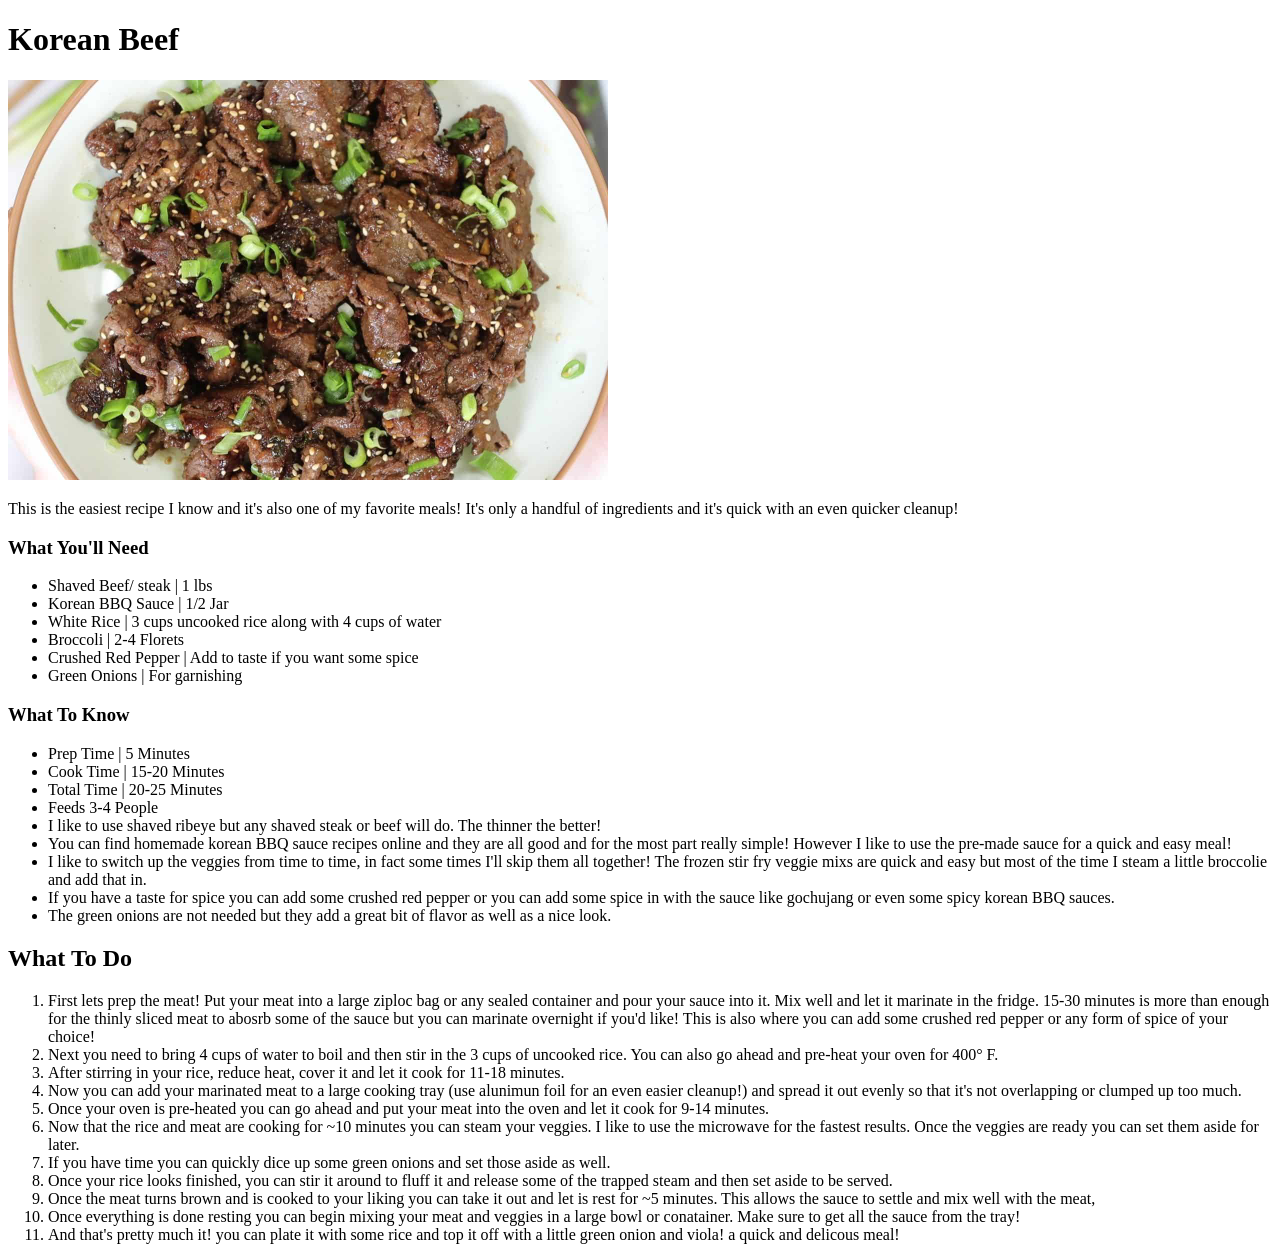
==== recipes/kbeef.html @ 3da0545a "Finish rough draft of kbeef recipe/instructions Added a ul for the ingredients as well as a short li" ====
<!DOCTYPE html>

<html lang="en">

<head>
  <meta charset="UTF-8">
  <title>Korean Beef | Odin Recipes</title>
</head>

<body>
  <h1>Korean Beef</h1>
  <img src="../images/kbeef-bowl2.jpg" alt="A yummy looking bowl of korean beef" height="400" width="600">
    <p>
        This is the easiest recipe I know and it's also one of my favorite meals! It's only a handful of ingredients
      and it's quick with an even quicker cleanup!
    </p>
    <h3>What You'll Need</h3>
    <ul>
        <li>Shaved Beef/ steak  |  1 lbs</li>
        <li>Korean BBQ Sauce  |  1/2 Jar</li>
        <li>White Rice  |  3 cups uncooked rice along with 4 cups of water</li> 
        <li>Broccoli  |  2-4 Florets</li>
        <li>Crushed Red Pepper  |  Add to taste if you want some spice</li>
        <li>Green Onions  |  For garnishing</li>
    </ul>
    <h3>What To Know</h3>
    <ul>
        <li>Prep Time | 5 Minutes</li>
        <li>Cook Time | 15-20 Minutes</li>
        <li>Total Time | 20-25 Minutes</li>
        <li>Feeds 3-4 People</li>
        <li>I like to use shaved ribeye but any shaved steak or beef will do. The thinner the better!</li>
        <li>You can find homemade korean BBQ sauce recipes online and they are all good and for the most part really simple! However I like to use the pre-made sauce for a quick and easy meal!</li>
        <li>I like to switch up the veggies from time to time, in fact some times I'll skip them all together! The frozen stir fry veggie mixs are quick and easy but most of the time I steam a little broccolie and add that in.</li>
        <li>If you have a taste for spice you can add some crushed red pepper or you can add some spice in with the sauce like gochujang or even some spicy korean BBQ sauces.</li>
        <li>The green onions are not needed but they add a great bit of flavor as well as a nice look.</li>
    </ul>
    <h2>What To Do</h2>
    <ol>
        <li>First lets prep the meat! Put your meat into a large ziploc bag or any sealed container and pour your sauce into it. Mix well and let it marinate in the fridge. 15-30 minutes is more than enough for the thinly sliced meat to abosrb some of the sauce but you can marinate overnight if you'd like! This is also where you can add some crushed red pepper or any form of spice of your choice!</li>
        <li>Next you need to bring 4 cups of water to boil and then stir in the 3 cups of uncooked rice. You can also go ahead and pre-heat your oven for 400&deg; F. </li>
        <li>After stirring in your rice, reduce heat, cover it and let it cook for 11-18 minutes.</li>
        <li>Now you can add your marinated meat to a large cooking tray (use alunimun foil for an even easier cleanup!) and spread it out evenly so that it's not overlapping or clumped up too much.</li>
        <li>Once your oven is pre-heated you can go ahead and put your meat into the oven and let it cook for 9-14 minutes.</li>
        <li>Now that the rice and meat are cooking for ~10 minutes you can steam your veggies. I like to use the microwave for the fastest results. Once the veggies are ready you can set them aside for later.</li>
        <li>If you have time you can quickly dice up some green onions and set those aside as well.</li>
        <li>Once your rice looks finished, you can stir it around to fluff it and release some of the trapped steam and then set aside to be served.</li>
        <li>Once the meat turns brown and is cooked to your liking you can take it out and let is rest for ~5 minutes. This allows the sauce to settle and mix well with the meat,</li>
        <li>Once everything is done resting you can begin mixing your meat and veggies in a large bowl or conatainer. Make sure to get all the sauce from the tray!</li>
        <li>And that's pretty much it! you can plate it with some rice and top it off with a little green onion and viola! a quick and delicous meal!</li>
    </ol>
</body>

</html>
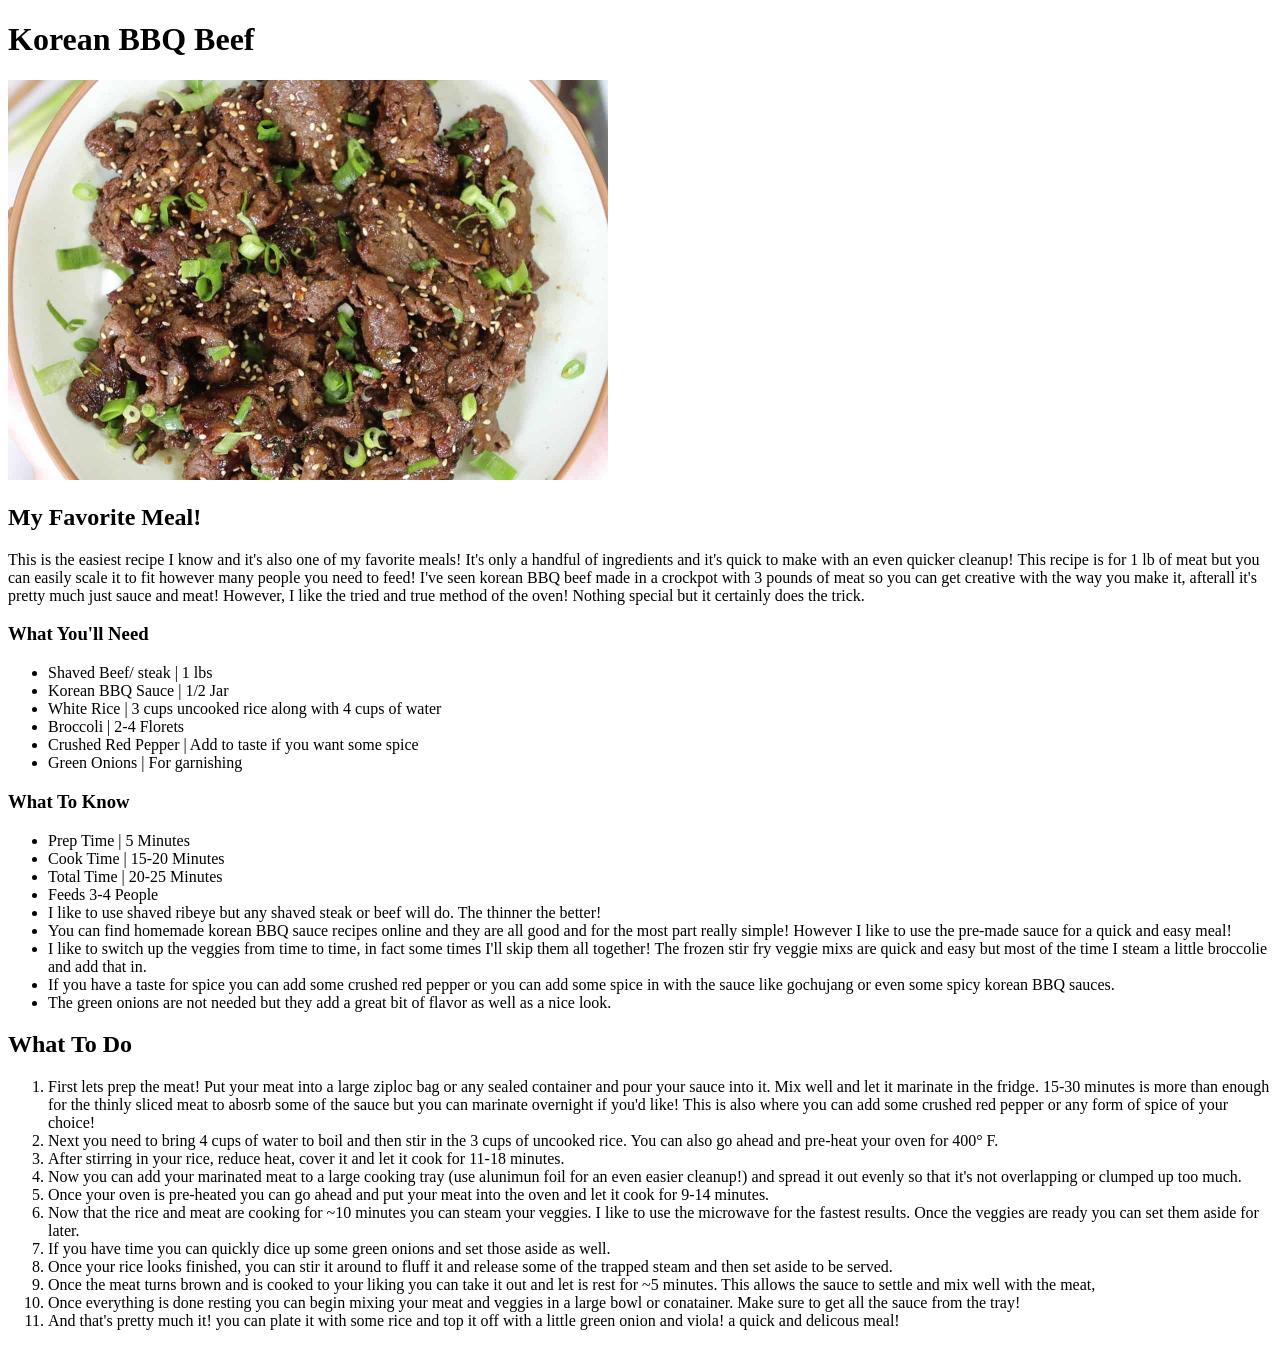
==== commit 3b240aa6: "Fix differences in korean bbq beef title Chagned all instances of "korean beef" to "korean bbq beef"" ====
--- a/recipes/kbeef.html
+++ b/recipes/kbeef.html
@@ -4,15 +4,16 @@
 
 <head>
   <meta charset="UTF-8">
-  <title>Korean Beef | Odin Recipes</title>
+  <title>Korean BBQ Beef | Odin Recipes</title>
 </head>
 
 <body>
-  <h1>Korean Beef</h1>
+  <h1>Korean BBQ Beef</h1>
   <img src="../images/kbeef-bowl2.jpg" alt="A yummy looking bowl of korean beef" height="400" width="600">
+  <h2>My Favorite Meal!</h2>
     <p>
         This is the easiest recipe I know and it's also one of my favorite meals! It's only a handful of ingredients
-      and it's quick with an even quicker cleanup!
+      and it's quick to make with an even quicker cleanup! This recipe is for 1 lb of meat but you can easily scale it to fit however many people you need to feed! I've seen korean BBQ beef made in a crockpot with 3 pounds of meat so you can get creative with the way you make it, afterall it's pretty much just sauce and meat! However, I like the tried and true method of the oven! Nothing special but it certainly does the trick.
     </p>
     <h3>What You'll Need</h3>
     <ul>
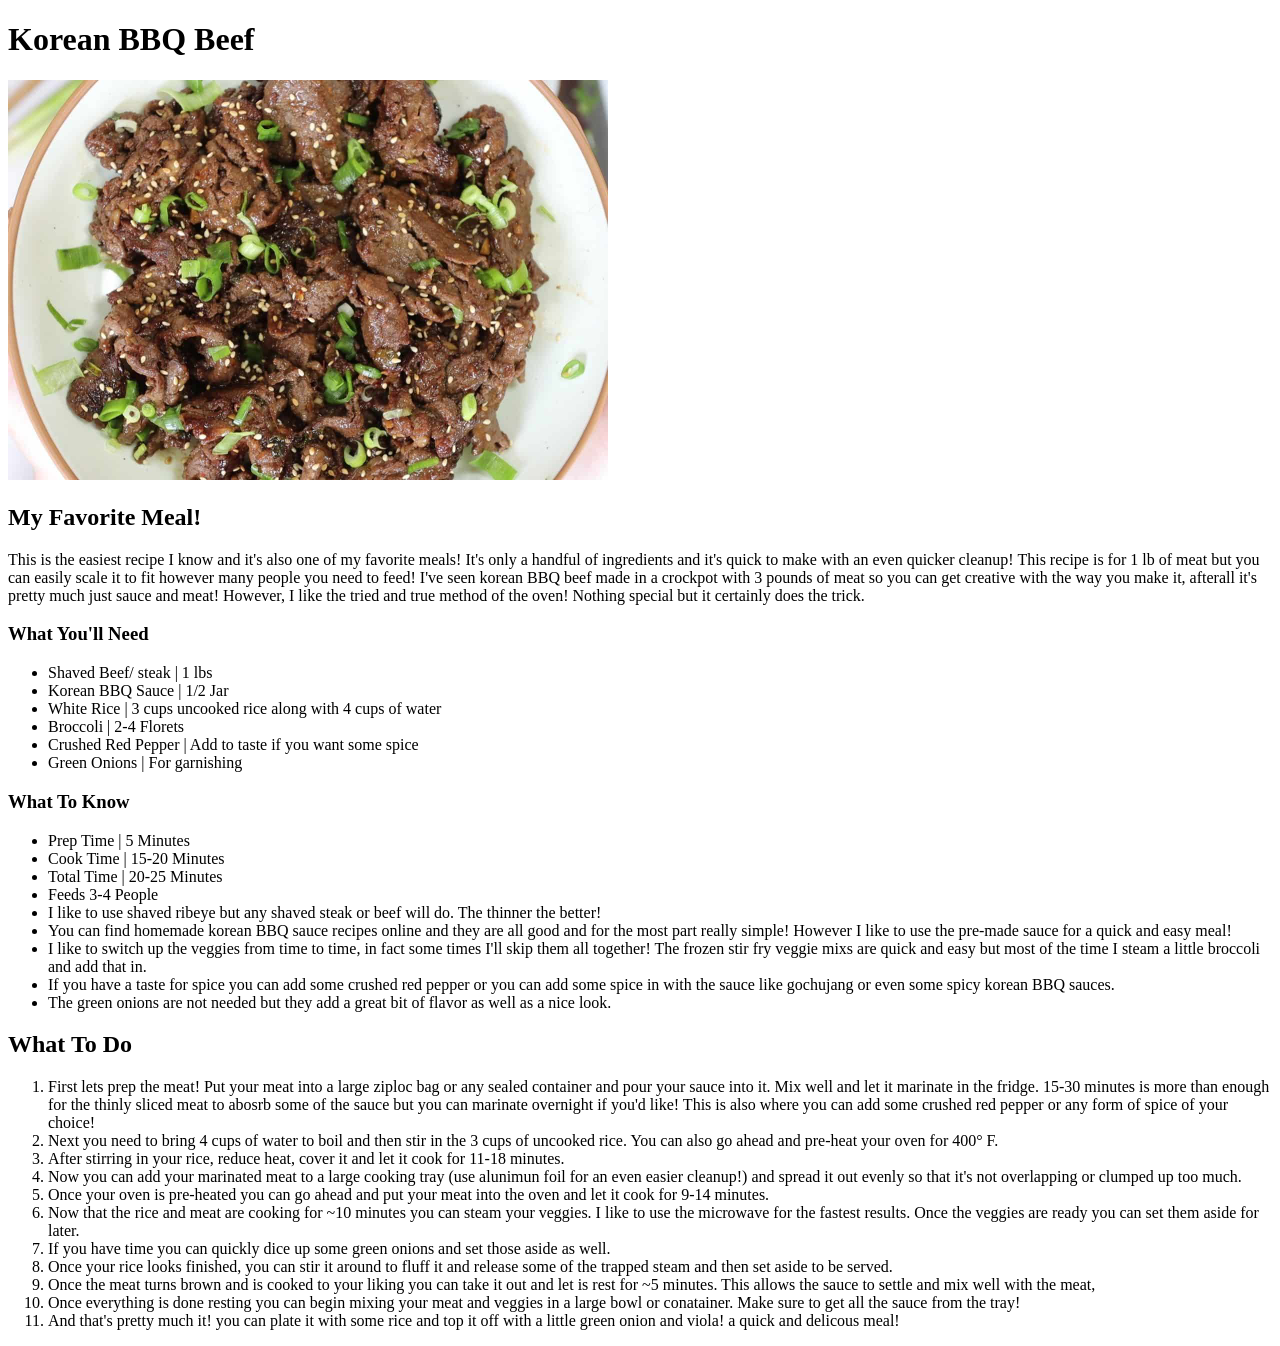
==== commit 7b2f9c96: "Make appearance more code friendly edited the layout/ spacing of the page to make it more viewable o" ====
--- a/recipes/kbeef.html
+++ b/recipes/kbeef.html
@@ -12,8 +12,12 @@
   <img src="../images/kbeef-bowl2.jpg" alt="A yummy looking bowl of korean beef" height="400" width="600">
   <h2>My Favorite Meal!</h2>
     <p>
-        This is the easiest recipe I know and it's also one of my favorite meals! It's only a handful of ingredients
-      and it's quick to make with an even quicker cleanup! This recipe is for 1 lb of meat but you can easily scale it to fit however many people you need to feed! I've seen korean BBQ beef made in a crockpot with 3 pounds of meat so you can get creative with the way you make it, afterall it's pretty much just sauce and meat! However, I like the tried and true method of the oven! Nothing special but it certainly does the trick.
+      This is the easiest recipe I know and it's also one of my favorite meals! It's only a handful of 
+      ingredients and it's quick to make with an even quicker cleanup! This recipe is for 1 lb of meat but 
+      you can easily scale it to fit however many people you need to feed! I've seen korean BBQ beef made in 
+      a crockpot with 3 pounds of meat so you can get creative with the way you make it, afterall it's pretty 
+      much just sauce and meat! However,  I like the tried and true method of the oven! Nothing special but it
+      certainly does the trick.
     </p>
     <h3>What You'll Need</h3>
     <ul>
@@ -31,24 +35,39 @@
         <li>Total Time | 20-25 Minutes</li>
         <li>Feeds 3-4 People</li>
         <li>I like to use shaved ribeye but any shaved steak or beef will do. The thinner the better!</li>
-        <li>You can find homemade korean BBQ sauce recipes online and they are all good and for the most part really simple! However I like to use the pre-made sauce for a quick and easy meal!</li>
-        <li>I like to switch up the veggies from time to time, in fact some times I'll skip them all together! The frozen stir fry veggie mixs are quick and easy but most of the time I steam a little broccolie and add that in.</li>
-        <li>If you have a taste for spice you can add some crushed red pepper or you can add some spice in with the sauce like gochujang or even some spicy korean BBQ sauces.</li>
+        <li>You can find homemade korean BBQ sauce recipes online and they are all good and for the most part
+          really simple! However I like to use the pre-made sauce for a quick and easy meal!</li>
+        <li>I like to switch up the veggies from time to time, in fact some times I'll skip them all together!
+          The frozen stir fry veggie mixs are quick and easy but most of the time I steam a little broccoli
+          and add that in.</li>
+        <li>If you have a taste for spice you can add some crushed red pepper or you can add some spice in with
+          the sauce like gochujang or even some spicy korean BBQ sauces.</li>
         <li>The green onions are not needed but they add a great bit of flavor as well as a nice look.</li>
     </ul>
     <h2>What To Do</h2>
     <ol>
-        <li>First lets prep the meat! Put your meat into a large ziploc bag or any sealed container and pour your sauce into it. Mix well and let it marinate in the fridge. 15-30 minutes is more than enough for the thinly sliced meat to abosrb some of the sauce but you can marinate overnight if you'd like! This is also where you can add some crushed red pepper or any form of spice of your choice!</li>
-        <li>Next you need to bring 4 cups of water to boil and then stir in the 3 cups of uncooked rice. You can also go ahead and pre-heat your oven for 400&deg; F. </li>
+        <li>First lets prep the meat! Put your meat into a large ziploc bag or any sealed container and pour
+          your sauce into it. Mix well and let it marinate in the fridge. 15-30 minutes is more than enough for
+          the thinly sliced meat to abosrb some of the sauce but you can marinate overnight if you'd like! This
+          is also where you can add some crushed red pepper or any form of spice of your choice!</li>
+        <li>Next you need to bring 4 cups of water to boil and then stir in the 3 cups of uncooked rice. You
+          can also go ahead and pre-heat your oven for 400&deg; F. </li>
         <li>After stirring in your rice, reduce heat, cover it and let it cook for 11-18 minutes.</li>
-        <li>Now you can add your marinated meat to a large cooking tray (use alunimun foil for an even easier cleanup!) and spread it out evenly so that it's not overlapping or clumped up too much.</li>
-        <li>Once your oven is pre-heated you can go ahead and put your meat into the oven and let it cook for 9-14 minutes.</li>
-        <li>Now that the rice and meat are cooking for ~10 minutes you can steam your veggies. I like to use the microwave for the fastest results. Once the veggies are ready you can set them aside for later.</li>
+        <li>Now you can add your marinated meat to a large cooking tray (use alunimun foil for an even easier
+          cleanup!) and spread it out evenly so that it's not overlapping or clumped up too much.</li>
+        <li>Once your oven is pre-heated you can go ahead and put your meat into the oven and let it cook for
+          9-14 minutes.</li>
+        <li>Now that the rice and meat are cooking for ~10 minutes you can steam your veggies. I like to use
+          the microwave for the fastest results. Once the veggies are ready you can set them aside for later.</li>
         <li>If you have time you can quickly dice up some green onions and set those aside as well.</li>
-        <li>Once your rice looks finished, you can stir it around to fluff it and release some of the trapped steam and then set aside to be served.</li>
-        <li>Once the meat turns brown and is cooked to your liking you can take it out and let is rest for ~5 minutes. This allows the sauce to settle and mix well with the meat,</li>
-        <li>Once everything is done resting you can begin mixing your meat and veggies in a large bowl or conatainer. Make sure to get all the sauce from the tray!</li>
-        <li>And that's pretty much it! you can plate it with some rice and top it off with a little green onion and viola! a quick and delicous meal!</li>
+        <li>Once your rice looks finished, you can stir it around to fluff it and release some of the trapped
+          steam and then set aside to be served.</li>
+        <li>Once the meat turns brown and is cooked to your liking you can take it out and let is rest for
+          ~5 minutes. This allows the sauce to settle and mix well with the meat,</li>
+        <li>Once everything is done resting you can begin mixing your meat and veggies in a large bowl or
+          conatainer. Make sure to get all the sauce from the tray!</li>
+        <li>And that's pretty much it! you can plate it with some rice and top it off with a little green
+          onion and viola! a quick and delicous meal!</li>
     </ol>
 </body>
 
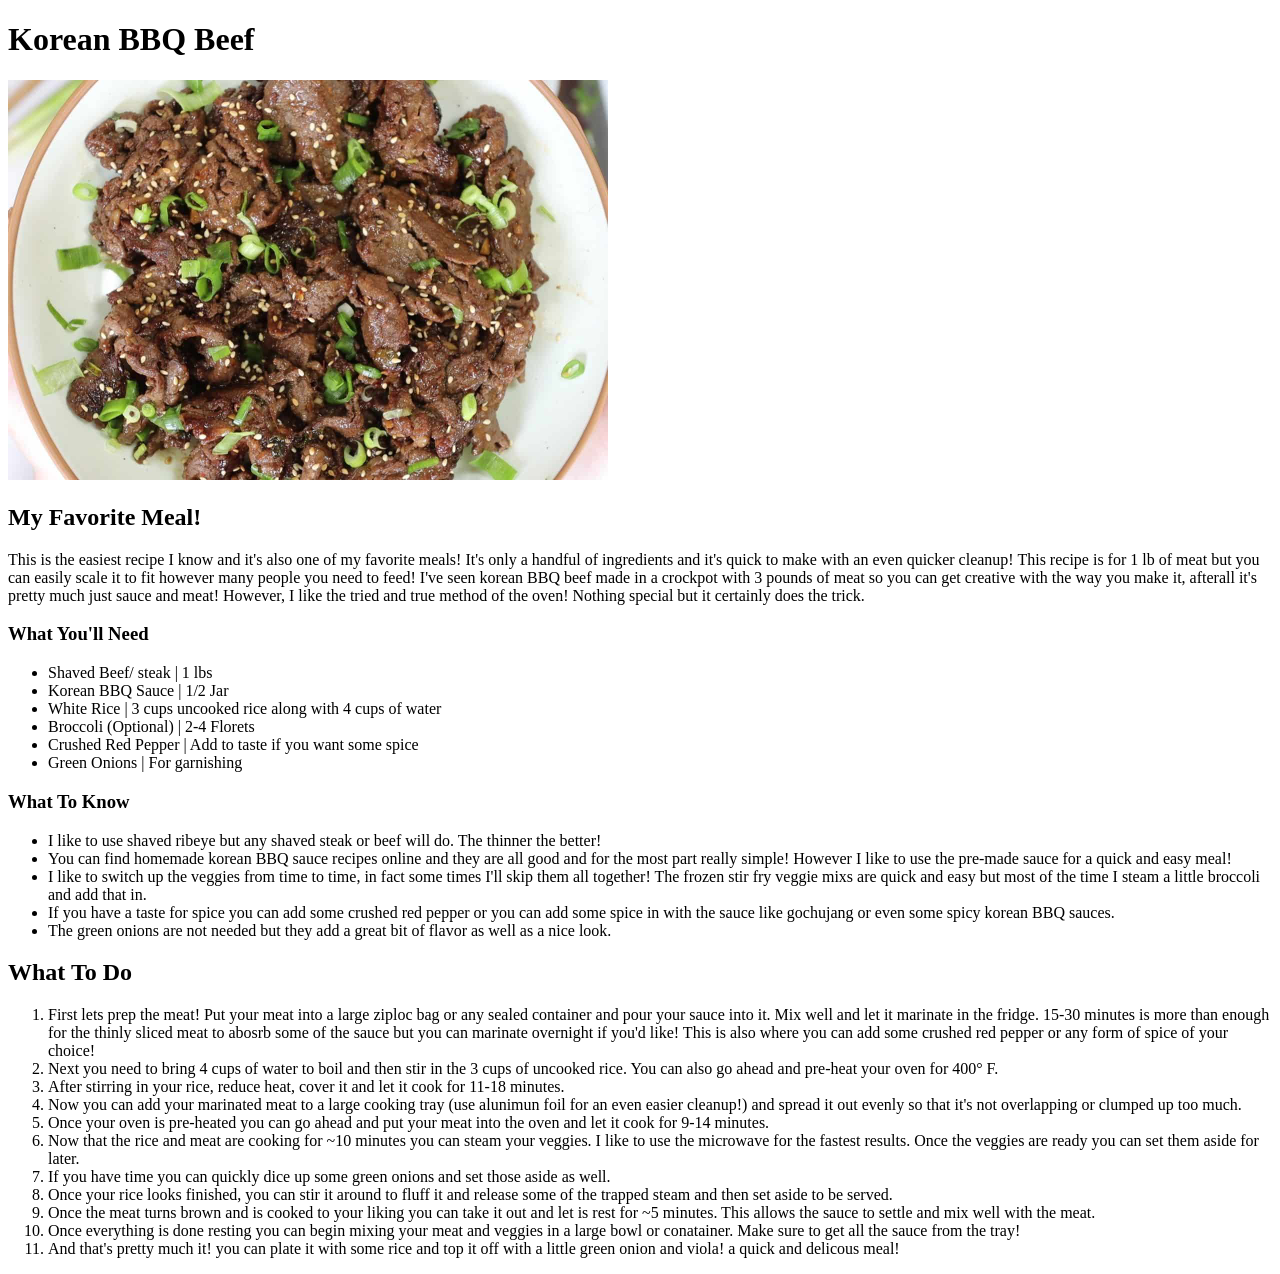
==== commit 7fff1449: "Add style.css and link the stylesheet Added an external stylesheet and linked it to index.html Also " ====
--- a/recipes/kbeef.html
+++ b/recipes/kbeef.html
@@ -24,16 +24,12 @@
         <li>Shaved Beef/ steak  |  1 lbs</li>
         <li>Korean BBQ Sauce  |  1/2 Jar</li>
         <li>White Rice  |  3 cups uncooked rice along with 4 cups of water</li> 
-        <li>Broccoli  |  2-4 Florets</li>
+        <li>Broccoli (Optional) |  2-4 Florets</li>
         <li>Crushed Red Pepper  |  Add to taste if you want some spice</li>
         <li>Green Onions  |  For garnishing</li>
     </ul>
     <h3>What To Know</h3>
     <ul>
-        <li>Prep Time | 5 Minutes</li>
-        <li>Cook Time | 15-20 Minutes</li>
-        <li>Total Time | 20-25 Minutes</li>
-        <li>Feeds 3-4 People</li>
         <li>I like to use shaved ribeye but any shaved steak or beef will do. The thinner the better!</li>
         <li>You can find homemade korean BBQ sauce recipes online and they are all good and for the most part
           really simple! However I like to use the pre-made sauce for a quick and easy meal!</li>
@@ -63,10 +59,10 @@
         <li>Once your rice looks finished, you can stir it around to fluff it and release some of the trapped
           steam and then set aside to be served.</li>
         <li>Once the meat turns brown and is cooked to your liking you can take it out and let is rest for
-          ~5 minutes. This allows the sauce to settle and mix well with the meat,</li>
+          ~5 minutes. This allows the sauce to settle and mix well with the meat.</li>
         <li>Once everything is done resting you can begin mixing your meat and veggies in a large bowl or
           conatainer. Make sure to get all the sauce from the tray!</li>
-        <li>And that's pretty much it! you can plate it with some rice and top it off with a little green
+        <li>And that's pretty much it! you can plate it with some rice and top it off with a little green 
           onion and viola! a quick and delicous meal!</li>
     </ol>
 </body>
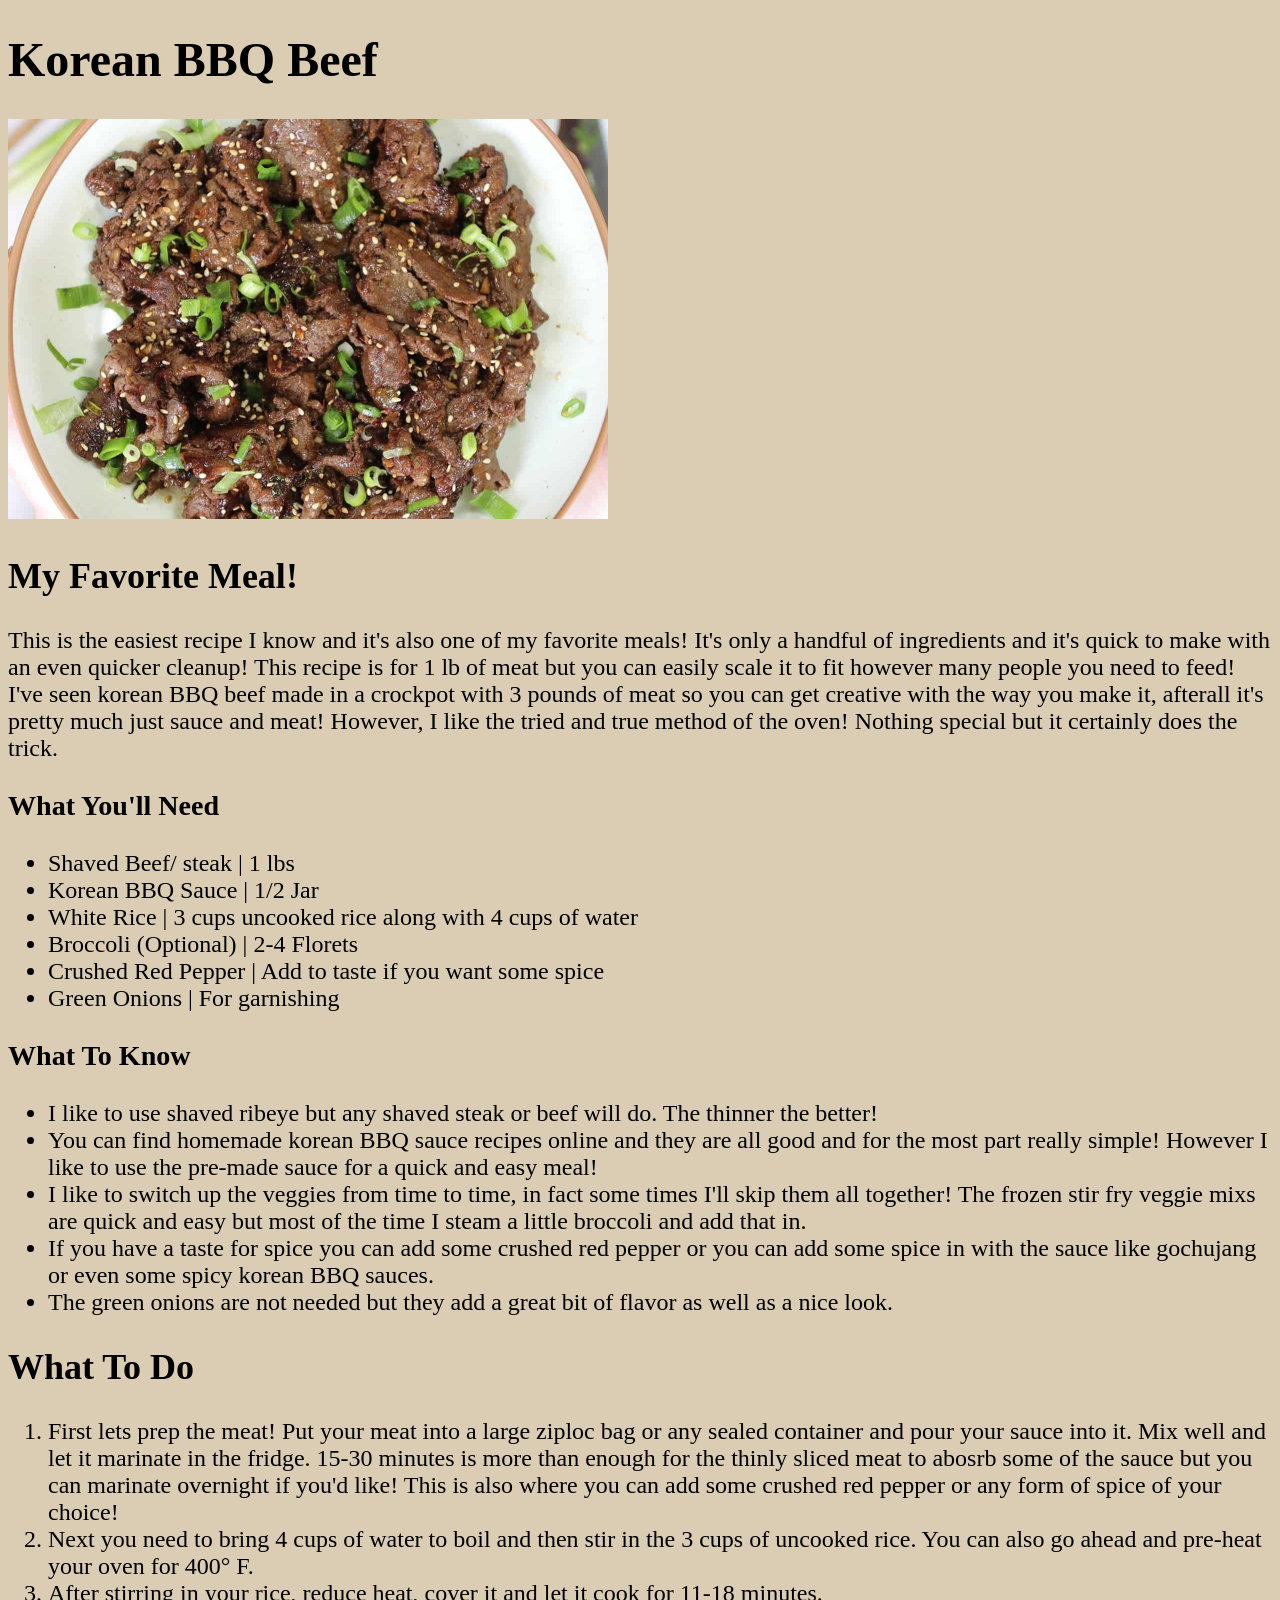
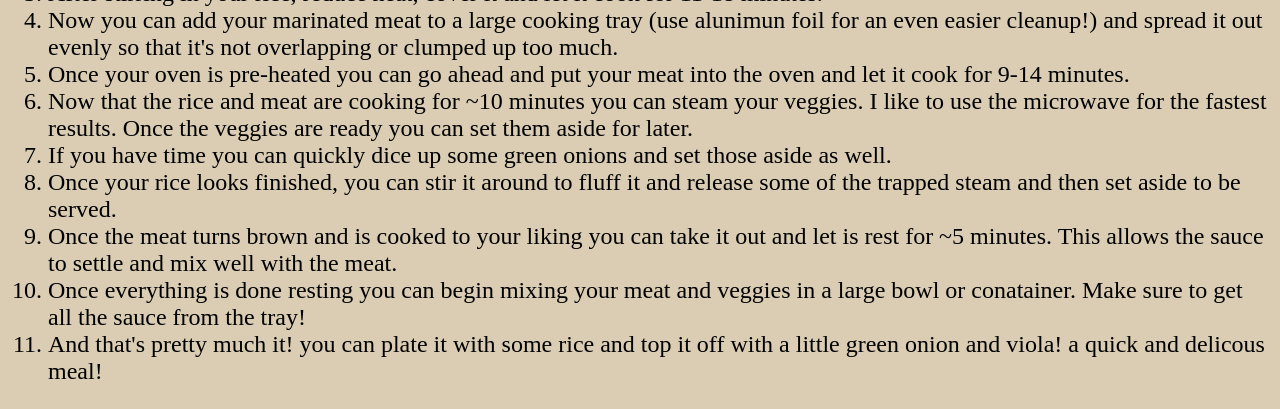
==== commit 1bf12e32: "Actually link the html pages properly changed the path so that the html pages can properly find the " ====
--- a/recipes/kbeef.html
+++ b/recipes/kbeef.html
@@ -4,7 +4,9 @@
 
 <head>
   <meta charset="UTF-8">
+  <meta name="viewport" content="width=device-width, initial-scale=1.0">
   <title>Korean BBQ Beef | Odin Recipes</title>
+  <link rel="stylesheet" href="../style.css">
 </head>
 
 <body>
--- a/style.css
+++ b/style.css
@@ -0,0 +1,52 @@
+
+* {
+    background-color: rgb(218, 205, 179);
+}
+
+body {
+    font-family: Georgia, 'Times New Roman', Times, serif;
+    font-size: 24px;
+    
+}
+
+#food-banner {
+    display: block;
+    margin-left: -16px;
+    margin-right: -16px;
+    margin-top: -16px;
+    width: auto;
+    height: auto;
+    align-content: center;
+}
+
+.header {
+    margin-left: 108px;
+    margin-top: 64px;
+    margin-bottom: 0%;
+}
+
+.para {
+    margin-left: 36px;
+    margin-right: 100px;
+}
+
+.indent {
+    text-indent: 32px;
+}
+
+.ulist {
+    margin-left: 48px;
+
+}
+
+.list {
+    margin-top: 16px;
+    margin-bottom: 32px;
+    margin-left: 16px;
+    margin-right: 100px;
+}
+
+.listimg {
+    width: 226px;
+    height: auto;
+}
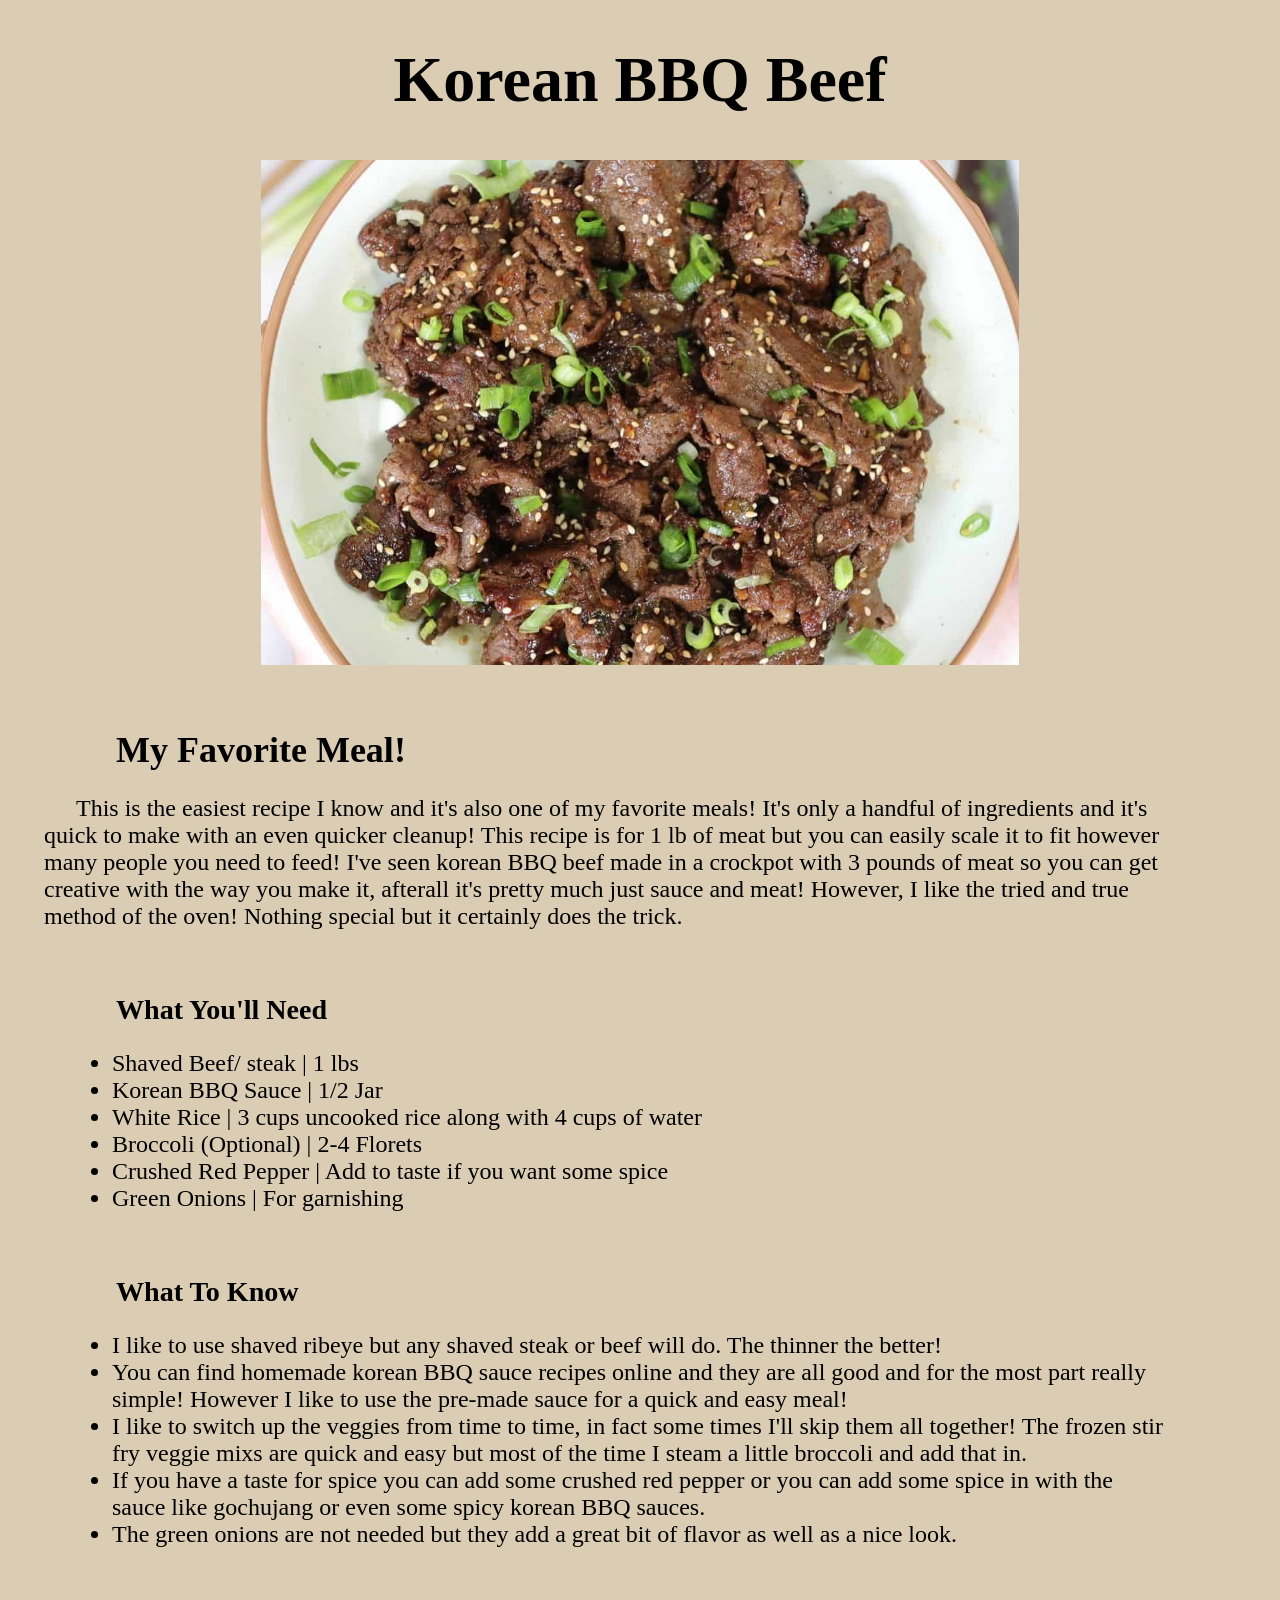
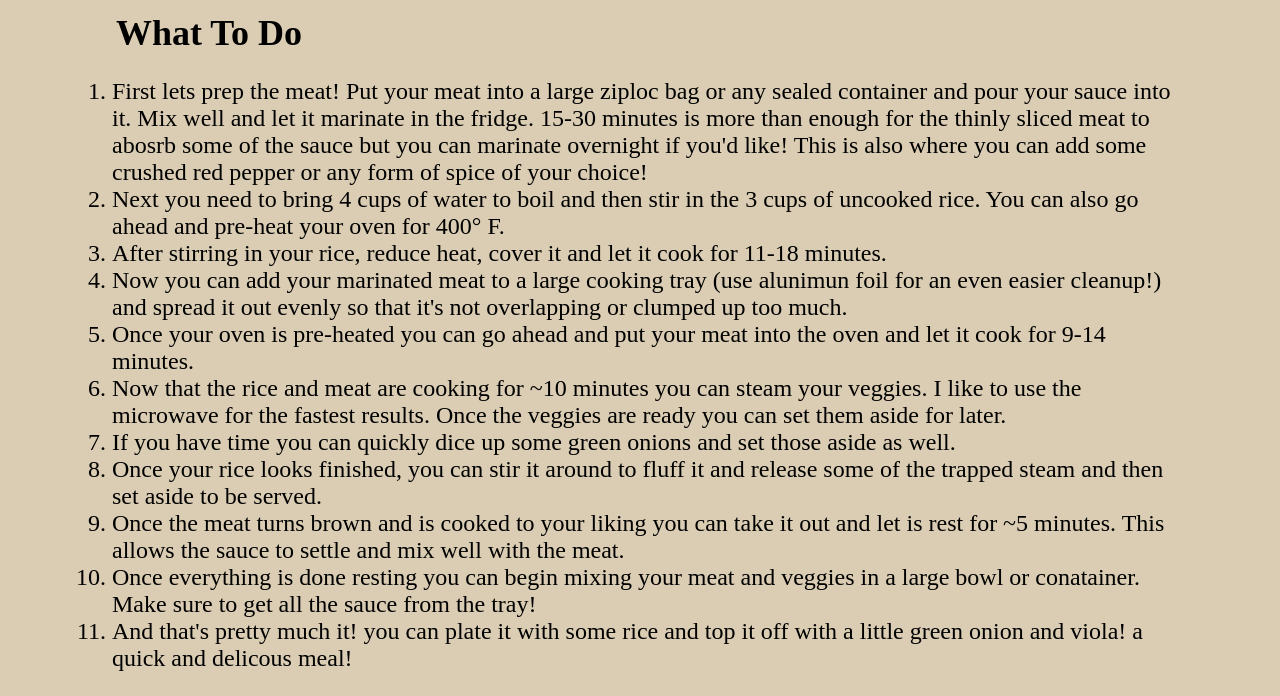
==== commit 1fda7e76: "Finish rough draft for all page styling Added some more rules to finish styling for the other pages " ====
--- a/recipes/kbeef.html
+++ b/recipes/kbeef.html
@@ -10,10 +10,10 @@
 </head>
 
 <body>
-  <h1>Korean BBQ Beef</h1>
-  <img src="../images/kbeef-bowl2.jpg" alt="A yummy looking bowl of korean beef" height="400" width="600">
-  <h2>My Favorite Meal!</h2>
-    <p>
+  <h1 id="food-name">Korean BBQ Beef</h1>
+  <img src="../images/kbeef-bowl2.jpg" alt="A yummy looking bowl of korean beef" height="400" width="600" class="img">
+  <h2 class="header">My Favorite Meal!</h2>
+    <p class="para indent">
       This is the easiest recipe I know and it's also one of my favorite meals! It's only a handful of 
       ingredients and it's quick to make with an even quicker cleanup! This recipe is for 1 lb of meat but 
       you can easily scale it to fit however many people you need to feed! I've seen korean BBQ beef made in 
@@ -21,8 +21,8 @@
       much just sauce and meat! However,  I like the tried and true method of the oven! Nothing special but it
       certainly does the trick.
     </p>
-    <h3>What You'll Need</h3>
-    <ul>
+    <h3 class="header">What You'll Need</h3>
+    <ul class="ingredients">
         <li>Shaved Beef/ steak  |  1 lbs</li>
         <li>Korean BBQ Sauce  |  1/2 Jar</li>
         <li>White Rice  |  3 cups uncooked rice along with 4 cups of water</li> 
@@ -30,8 +30,8 @@
         <li>Crushed Red Pepper  |  Add to taste if you want some spice</li>
         <li>Green Onions  |  For garnishing</li>
     </ul>
-    <h3>What To Know</h3>
-    <ul>
+    <h3 class="header">What To Know</h3>
+    <ul class="wtk">
         <li>I like to use shaved ribeye but any shaved steak or beef will do. The thinner the better!</li>
         <li>You can find homemade korean BBQ sauce recipes online and they are all good and for the most part
           really simple! However I like to use the pre-made sauce for a quick and easy meal!</li>
@@ -42,8 +42,8 @@
           the sauce like gochujang or even some spicy korean BBQ sauces.</li>
         <li>The green onions are not needed but they add a great bit of flavor as well as a nice look.</li>
     </ul>
-    <h2>What To Do</h2>
-    <ol>
+    <h2 class="header">What To Do</h2>
+    <ol class="todo">
         <li>First lets prep the meat! Put your meat into a large ziploc bag or any sealed container and pour
           your sauce into it. Mix well and let it marinate in the fridge. 15-30 minutes is more than enough for
           the thinly sliced meat to abosrb some of the sauce but you can marinate overnight if you'd like! This
--- a/style.css
+++ b/style.css
@@ -17,6 +17,11 @@
     width: auto;
     height: auto;
     align-content: center;
+}
+
+#food-name {
+    text-align: center;
+    font-size: 64px;
 }
 
 .header {
@@ -46,7 +51,22 @@
     margin-right: 100px;
 }
 
+.ingredients,
+.wtk,
+.todo {
+    margin-left: 64px;
+    margin-right: 100px;
+}
+
 .listimg {
     width: 226px;
     height: auto;
+}
+
+.img {
+    display: block;
+    margin-left: auto;
+    margin-right: auto;
+    width: 60%;
+    height: auto;
 }
